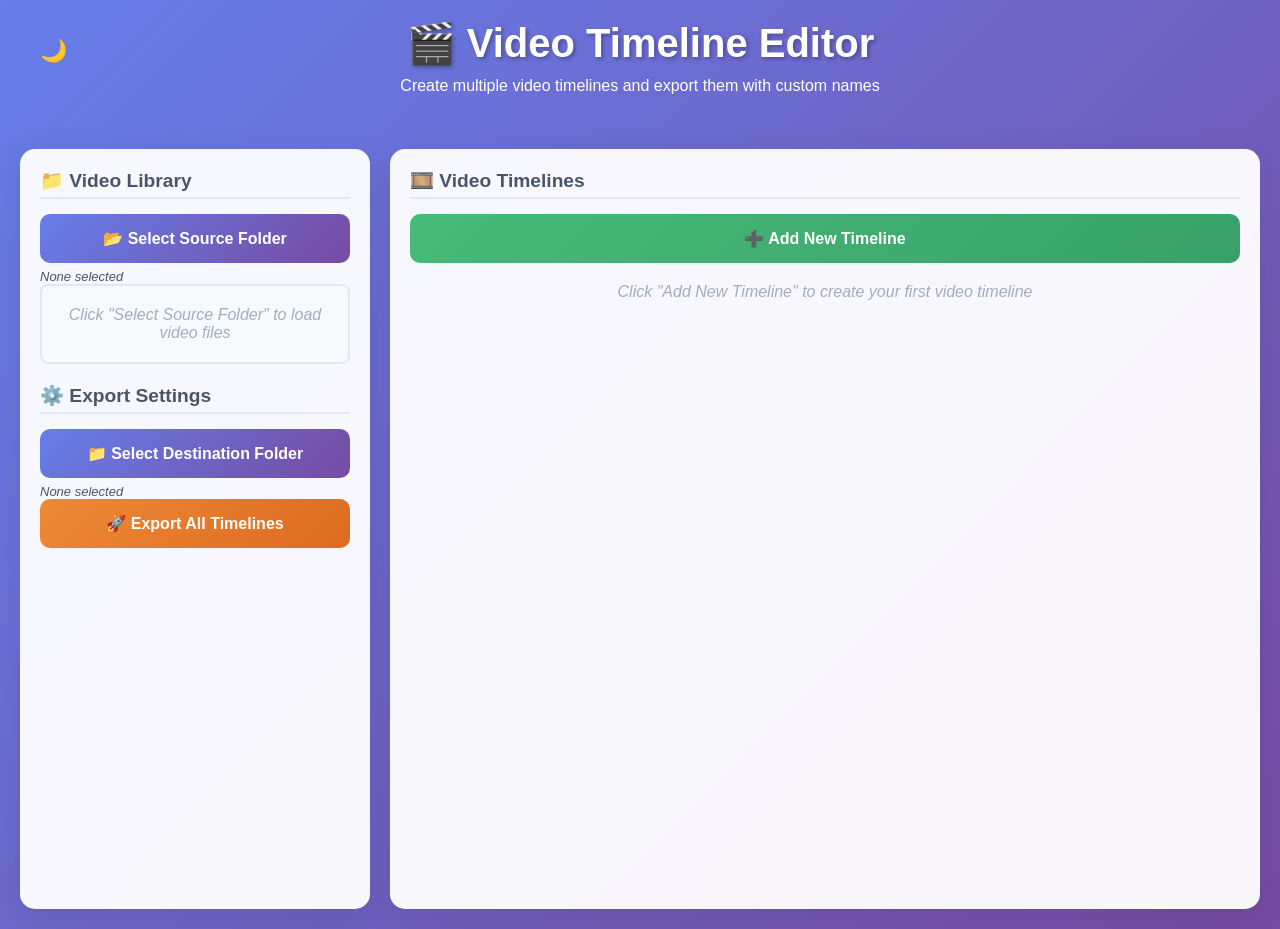
==== web/index.html @ 133e291c "made minor changes to encoder" ====
<!DOCTYPE html>
<html lang="en">
<head>
<meta charset="UTF-8" />
<meta name="viewport" content="width=device-width, initial-scale=1.0" />
<title>🎬 Video Timeline Editor</title>
<link rel="stylesheet" href="styles.css" />
</head>
<body>
<div class="container">

    <div class="header">
        <div class="theme‑toggle">
            <input type="checkbox" id="themeSwitch" />
            <label for="themeSwitch" title="Toggle light / dark">🌙</label>
        </div>

        <h1>🎬 Video Timeline Editor</h1>
        <p>Create multiple video timelines and export them with custom names</p>
        <div id="systemInfo" class="system-info"></div>
    </div>

    <div class="main-content">
        <!-- ---------- SIDEBAR ---------- -->
        <div class="sidebar">
            <div class="section-title">📁 Video Library</div>

            <button class="browse-btn" onclick="selectSource()">📂 Select Source Folder</button>
            <p id="srcLabel" class="path-label">None selected</p>

            <div class="video-list" id="videoList">
                <div class="empty-state">Click "Select Source Folder" to load video files</div>
            </div>

            <div class="section-title" style="margin-top:20px;">⚙️ Export Settings</div>

            <button class="browse-btn" onclick="selectDestination()">📁 Select Destination Folder</button>
            <p id="dstLabel" class="path-label">None selected</p>

            <button class="export-btn" id="exportBtn" onclick="exportTimelines()">🚀 Export All Timelines</button>

            <div class="progress-bar" id="progressBar">
                <div class="progress-fill" id="progressFill"></div>
            </div>
            <p id="progressText" class="progress-info"></p>
            <p id="etaText" class="progress-info eta"></p>

            <div class="status-message" id="statusMessage"></div>
        </div>

        <!-- ---------- MAIN PANEL ---------- -->
        <div class="main-panel">
            <div class="section-title">🎞️ Video Timelines</div>
            <button class="add-timeline-btn" onclick="addTimeline()">➕ Add New Timeline</button>

            <div id="timelinesContainer">
                <div class="empty-state">Click "Add New Timeline" to create your first video timeline</div>
            </div>
        </div>
    </div>
</div>

<script src="/eel.js"></script>
<script src="app.js"></script>
<script>
// Display system info on load
window.addEventListener("load", () => {
    eel.get_system_info()((info) => {
        const systemInfo = document.getElementById('systemInfo');
        const icon = info.gpu_acceleration ? '🎮' : '💻';
        systemInfo.innerHTML = `${icon} ${info.encoder_name}`;
        systemInfo.className = 'system-info ' + (info.gpu_acceleration ? 'gpu-enabled' : 'cpu-mode');
    });
});
</script>
</body>
</html>
---- web/styles.css ----
/* ---------- RESET ---------- */
*{margin:0;padding:0;box-sizing:border-box}

/* ---------- THEME TOGGLE ---------- */
.theme‑toggle{position:absolute;left:20px;top:18px;display:flex;align-items:center}
.theme‑toggle input{width:0;height:0;visibility:hidden}
.theme‑toggle label{cursor:pointer;font-size:22px;user-select:none;transition:transform .2s}
.theme‑toggle label:hover{transform:scale(1.1)}

/* ---------- LAYOUT ---------- */
body{
    font-family:'Segoe UI',Tahoma,Geneva,Verdana,sans-serif;
    background:linear-gradient(135deg,#667eea 0%,#764ba2 100%);
    min-height:100vh;color:#333;transition:background .3s,color .3s
}
.container{max-width:1400px;margin:0 auto;padding:20px}
.header{text-align:center;color:#fff;margin-bottom:30px;position:relative}
.header h1{font-size:2.5em;margin-bottom:10px;text-shadow:2px 2px 4px rgba(0,0,0,.3)}

/* ---------- SYSTEM INFO ---------- */
.system-info{
    font-size:14px;margin-top:8px;padding:6px 12px;border-radius:20px;
    display:inline-block;font-weight:bold;text-shadow:none;
    transition:all .3s
}
.system-info.gpu-enabled{
    background:rgba(72,187,120,.2);border:1px solid rgba(72,187,120,.4);
    color:#c6f6d5
}
.system-info.cpu-mode{
    background:rgba(237,137,54,.2);border:1px solid rgba(237,137,54,.4);
    color:#fbd38d
}
.main-content{display:grid;grid-template-columns:350px 1fr;gap:20px;height:calc(100vh - 140px)}

.sidebar,.main-panel{
    background:rgba(255,255,255,.95);border-radius:15px;padding:20px;
    box-shadow:0 8px 32px rgba(0,0,0,.1);backdrop-filter:blur(10px);overflow-y:auto;
    transition:background .3s,box-shadow .3s
}
.section-title{font-size:1.2em;font-weight:bold;margin-bottom:15px;color:#4a5568;border-bottom:2px solid #e2e8f0;padding-bottom:5px;transition:color .3s,border-color .3s}

/* ---------- BUTTONS ---------- */
.browse-btn,.add-timeline-btn,.export-btn,.remove-timeline-btn{
    width:100%;padding:15px;border:none;border-radius:10px;cursor:pointer;
    font-weight:bold;font-size:16px;transition:transform .2s,filter .3s;color:#fff
}
.browse-btn{background:linear-gradient(135deg,#667eea,#764ba2)}
.add-timeline-btn{background:linear-gradient(135deg,#48bb78,#38a169)}
.export-btn{background:linear-gradient(135deg,#ed8936,#dd6b20)}
.browse-btn:hover,.add-timeline-btn:hover,.export-btn:hover{transform:translateY(-2px)}
.remove-timeline-btn{background:#e53e3e;padding:8px 15px;font-size:14px;width:auto}

/* ---------- VIDEO LIST & ADD TO ALL ---------- */
.video-list{max-height:300px;overflow-y:auto;border:2px solid #e2e8f0;border-radius:8px;background:#f7fafc;transition:background .3s,border-color .3s}

.video-item-container{
    display:flex;align-items:center;border-bottom:1px solid #e2e8f0;
    transition:background-color .2s
}
.video-item-container:hover{background:#e2e8f0}

.video-item{
    flex:1;padding:12px;cursor:grab;display:flex;align-items:center;
    transition:background-color .2s
}
.video-item:active{cursor:grabbing}
.video-icon{margin-right:10px;font-size:16px}
.video-info{flex:1}

.add-to-all-btn{
    padding:8px 12px;margin:5px;border:none;border-radius:6px;
    background:linear-gradient(135deg,#38a169,#2f855a);color:#fff;
    cursor:pointer;font-size:12px;font-weight:bold;
    transition:transform .2s,background .3s;white-space:nowrap
}
.add-to-all-btn:hover{
    transform:translateY(-1px);
    background:linear-gradient(135deg,#48bb78,#38a169)
}

/* ---------- TIMELINES ---------- */
.timeline-container.fade-in{animation:fadeIn .3s ease-out}

@keyframes fadeIn{from{opacity:0;transform:translateY(20px)}to{opacity:1;transform:translateY(0)}}

.timeline-header{display:flex;align-items:center;justify-content:space-between;margin-bottom:15px;padding:15px;background:linear-gradient(135deg,#f7fafc,#e2e8f0);border-radius:10px;border:2px solid #cbd5e0;transition:background .3s,border-color .3s}
.timeline-name-input{flex:1;padding:10px;border:2px solid #e2e8f0;border-radius:6px;font-size:16px;font-weight:bold;margin-right:15px}
.timeline{min-height:80px;border:3px dashed #cbd5e0;border-radius:10px;padding:15px;background:#f7fafc;transition:all .3s}
.timeline.drag-over{border-color:#667eea;background:#ebf4ff;transform:scale(1.02)}
.timeline-video{display:inline-block;padding:8px 12px;margin:5px;background:linear-gradient(135deg,#4299e1,#3182ce);color:#fff;border-radius:20px;font-size:12px;font-weight:bold;cursor:grab;position:relative;transition:transform .2s}
.timeline-video:hover{transform:translateY(-2px)}
.timeline-video .remove-video{margin-left:8px;cursor:pointer;opacity:.7}
.timeline-video .remove-video:hover{opacity:1}

.progress-bar{width:100%;height:20px;background:#e2e8f0;border-radius:10px;overflow:hidden;margin:10px 0;display:none;transition:background .3s}
.progress-fill{height:100%;background:linear-gradient(135deg,#48bb78,#38a169);width:0%;transition:width .3s}
.progress-info{font-size:14px;color:#4a5568;transition:color .3s}.eta{font-size:13px;color:#718096;font-style:italic}

.path-label{margin-top:6px;font-size:13px;color:#4a5568;font-style:italic;transition:color .3s}

.status-message{padding:10px;border-radius:8px;margin:10px 0;display:none}
.status-success{background:#c6f6d5;border:1px solid #9ae6b4;color:#22543d}
.status-error{background:#fed7d7;border:1px solid #fc8181;color:#742a2a}
.empty-state,.drag-placeholder{text-align:center;color:#a0aec0;font-style:italic;padding:20px}
.drag-placeholder{border:2px dashed #cbd5e0;border-radius:8px;transition:border-color .3s,color .3s}

/* ---------- DARK THEME ---------- */
body.dark{background:linear-gradient(135deg,#1a202c 0%,#2d3748 100%);color:#e2e8f0}
body.dark .header h1,body.dark .header p{color:#e2e8f0}
body.dark .sidebar,body.dark .main-panel{background:rgba(26,32,44,.92);box-shadow:0 8px 32px rgba(0,0,0,.6)}
body.dark .section-title{color:#edf2f7;border-color:#4a5568}
body.dark .browse-btn,body.dark .add-timeline-btn,body.dark .export-btn{filter:brightness(.9)}
body.dark .video-list{background:#2d3748;border-color:#4a5568}
body.dark .video-item-container{border-bottom:1px solid #4a5568}
body.dark .video-item-container:hover{background:#4a5568}
body.dark .add-to-all-btn{
    background:linear-gradient(135deg,#2f855a,#276749);
}
body.dark .add-to-all-btn:hover{
    background:linear-gradient(135deg,#38a169,#2f855a);
}
body.dark .timeline-header{background:linear-gradient(135deg,#2d3748,#4a5568);border-color:#4a5568}
body.dark .timeline{background:#2d3748;border-color:#4a5568}
body.dark .timeline.drag-over{background:#4a5568;border-color:#667eea}
body.dark .progress-bar{background:#4a5568}
body.dark .progress-fill{background:linear-gradient(135deg,#38a169,#2f855a)}
body.dark .progress-info{color:#e2e8f0}
body.dark .eta{color:#cbd5e0}
body.dark .path-label{color:#cbd5e0}
body.dark .drag-placeholder{color:#a0aec0;border-color:#4a5568}
body.dark .status-success{background:#22543d;border-color:#276749}
body.dark .status-error{background:#742a2a;border-color:#9b2c2c}
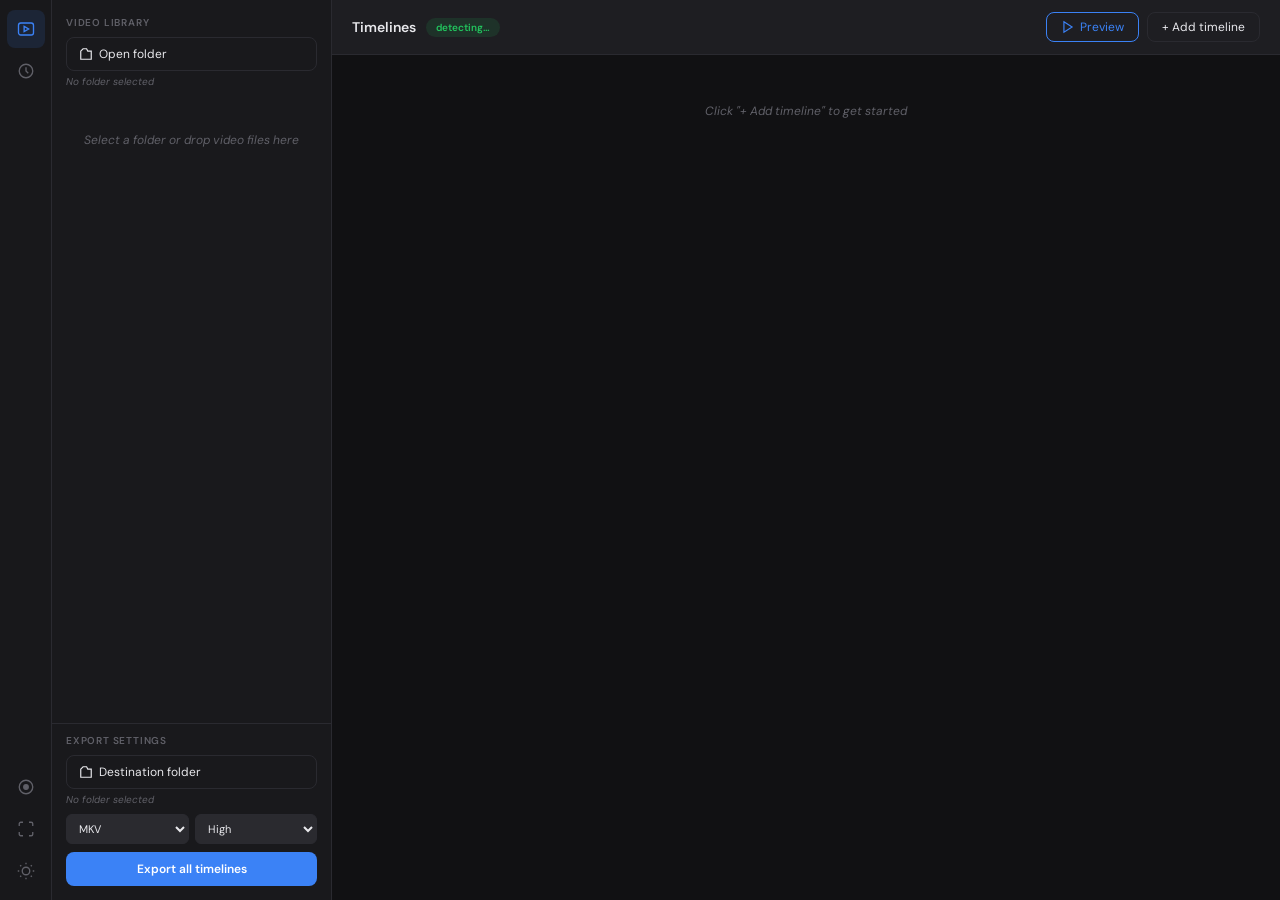
==== commit 4ef65282: "updating features Play a full timeline end-to-end without exporting (preview mode) Click a video in " ====
--- a/web/index.html
+++ b/web/index.html
@@ -1,77 +1,136 @@
 <!DOCTYPE html>
 <html lang="en">
 <head>
-<meta charset="UTF-8" />
-<meta name="viewport" content="width=device-width, initial-scale=1.0" />
-<title>🎬 Video Timeline Editor</title>
-<link rel="stylesheet" href="styles.css" />
+<meta charset="UTF-8">
+<meta name="viewport" content="width=device-width,initial-scale=1.0">
+<title>Video Timeline Editor</title>
+<link rel="preconnect" href="https://fonts.googleapis.com">
+<link href="https://fonts.googleapis.com/css2?family=DM+Sans:wght@400;500;600&display=swap" rel="stylesheet">
+<link rel="stylesheet" href="styles.css">
 </head>
 <body>
-<div class="container">
 
-    <div class="header">
-        <div class="theme‑toggle">
-            <input type="checkbox" id="themeSwitch" />
-            <label for="themeSwitch" title="Toggle light / dark">🌙</label>
+<div class="app" id="app">
+  <!-- Nav Rail -->
+  <nav class="rail">
+    <div class="rail-top">
+      <button class="rail-btn active" data-page="editor" title="Editor (Alt+1)">
+        <svg width="18" height="18" viewBox="0 0 24 24" fill="none" stroke="currentColor" stroke-width="1.8"><rect x="2" y="4" width="20" height="16" rx="3"/><path d="M9.5 8.5l6 3.5-6 3.5V8.5z"/></svg>
+      </button>
+      <button class="rail-btn" data-page="history" title="Export History (Alt+2)">
+        <svg width="18" height="18" viewBox="0 0 24 24" fill="none" stroke="currentColor" stroke-width="1.8"><circle cx="12" cy="12" r="9"/><path d="M12 7v5l3 3"/></svg>
+      </button>
+    </div>
+    <div class="rail-bottom">
+      <button class="rail-btn" id="accentBtn" title="Accent color">
+        <svg width="18" height="18" viewBox="0 0 24 24" fill="none" stroke="currentColor" stroke-width="1.8"><circle cx="12" cy="12" r="9"/><circle cx="12" cy="12" r="3" fill="currentColor"/></svg>
+      </button>
+      <input type="color" id="accentPicker" value="#3b82f6" style="position:absolute;opacity:0;width:0;height:0">
+      <button class="rail-btn" id="fullscreenBtn" title="Fullscreen (F11)">
+        <svg width="18" height="18" viewBox="0 0 24 24" fill="none" stroke="currentColor" stroke-width="1.8"><path d="M3 8V5a2 2 0 012-2h3M16 3h3a2 2 0 012 2v3M21 16v3a2 2 0 01-2 2h-3M8 21H5a2 2 0 01-2-2v-3"/></svg>
+      </button>
+      <button class="rail-btn" id="themeToggle" title="Toggle theme">
+        <svg width="18" height="18" viewBox="0 0 24 24" fill="none" stroke="currentColor" stroke-width="1.8"><circle cx="12" cy="12" r="5"/><path d="M12 1v2M12 21v2M4.22 4.22l1.42 1.42M18.36 18.36l1.42 1.42M1 12h2M21 12h2M4.22 19.78l1.42-1.42M18.36 5.64l1.42-1.42"/></svg>
+      </button>
+    </div>
+  </nav>
+
+  <!-- ═══ EDITOR PAGE ═══ -->
+  <div class="page page-editor active" id="pageEditor">
+    <!-- Sidebar (resizable) -->
+    <aside class="sidebar" id="sidebar">
+      <div class="sb-top">
+        <div class="sb-label">Video Library</div>
+        <button class="sb-btn" onclick="selectSource()">
+          <svg width="14" height="14" viewBox="0 0 24 24" fill="none" stroke="currentColor" stroke-width="2"><path d="M3 7l4-4h6l2 4h6v14H3V7z"/></svg>
+          Open folder
+        </button>
+        <div class="path-label" id="srcLabel">No folder selected</div>
+        <div class="loading-bar" id="loadingBar"><div class="loading-fill" id="loadingFill"></div></div>
+      </div>
+      <div class="video-list" id="videoList"
+           ondragover="handleExplorerDragOver(event)"
+           ondrop="handleExplorerDrop(event)">
+        <div class="empty-hint">Select a folder or drop video files here</div>
+      </div>
+      <div class="sb-bottom">
+        <div class="sb-label">Export Settings</div>
+        <button class="sb-btn" onclick="selectDestination()">
+          <svg width="14" height="14" viewBox="0 0 24 24" fill="none" stroke="currentColor" stroke-width="2"><path d="M3 7l4-4h6l2 4h6v14H3V7z"/></svg>
+          Destination folder
+        </button>
+        <div class="path-label" id="dstLabel">No folder selected</div>
+        <div class="export-row">
+          <select id="fmtSelect"><option value="mkv">MKV</option><option value="mp4">MP4</option><option value="webm">WebM</option></select>
+          <select id="qualitySelect"><option value="high">High</option><option value="medium">Medium</option><option value="fast">Fast</option></select>
         </div>
+        <button class="export-btn" id="exportBtn" onclick="exportTimelines()">Export all timelines</button>
+      </div>
+      <!-- Resize handle -->
+      <div class="sidebar-resize" id="sidebarResize"></div>
+    </aside>
 
-        <h1>🎬 Video Timeline Editor</h1>
-        <p>Create multiple video timelines and export them with custom names</p>
-        <div id="systemInfo" class="system-info"></div>
+    <!-- Main panel -->
+    <main class="main">
+      <header class="main-header">
+        <div class="header-left">
+          <span class="header-title">Timelines</span>
+          <span class="encoder-badge" id="encoderBadge">detecting…</span>
+        </div>
+        <div class="header-right">
+          <button class="preview-btn" onclick="previewTimeline()" title="Preview current timeline">
+            <svg width="14" height="14" viewBox="0 0 24 24" fill="none" stroke="currentColor" stroke-width="2"><path d="M5 3l14 9-14 9V3z"/></svg>
+            Preview
+          </button>
+          <button class="add-tl-btn" onclick="addTimeline()">+ Add timeline</button>
+        </div>
+      </header>
+      <div class="timelines-scroll" id="timelinesContainer">
+        <div class="empty-hint">Click "+ Add timeline" to get started</div>
+      </div>
+      <div class="toast" id="toast"></div>
+      <div class="progress-bar" id="progressBar">
+        <span class="prog-label" id="progLabel"></span>
+        <div class="prog-track"><div class="prog-fill" id="progFill"></div></div>
+        <span class="prog-pct" id="progPct"></span>
+        <span class="prog-eta" id="progEta"></span>
+      </div>
+    </main>
+  </div>
+
+  <!-- ═══ HISTORY PAGE ═══ -->
+  <div class="page page-history" id="pageHistory">
+    <div class="history-content">
+      <h2>Export History</h2>
+      <p class="history-sub">Results from your export sessions</p>
+      <div id="historyList" class="history-list"><div class="empty-hint">No exports yet</div></div>
     </div>
+  </div>
+</div>
 
-    <div class="main-content">
-        <!-- ---------- SIDEBAR ---------- -->
-        <div class="sidebar">
-            <div class="section-title">📁 Video Library</div>
+<!-- ═══ VIDEO PLAYER MODAL ═══ -->
+<div class="player-overlay" id="playerOverlay" onclick="closePlayer(event)">
+  <div class="player-modal" onclick="event.stopPropagation()">
+    <div class="player-header">
+      <span class="player-title" id="playerTitle">Video Preview</span>
+      <div class="player-controls">
+        <button class="player-detach" onclick="detachPlayer()" title="Open in new window">
+          <svg width="14" height="14" viewBox="0 0 24 24" fill="none" stroke="currentColor" stroke-width="2"><path d="M18 13v6a2 2 0 01-2 2H5a2 2 0 01-2-2V8a2 2 0 012-2h6M15 3h6v6M10 14L21 3"/></svg>
+        </button>
+        <button class="player-close" onclick="closePlayer()">✕</button>
+      </div>
+    </div>
+    <video id="videoPlayer" controls preload="metadata"></video>
+    <div class="player-info" id="playerInfo"></div>
+  </div>
+</div>
 
-            <button class="browse-btn" onclick="selectSource()">📂 Select Source Folder</button>
-            <p id="srcLabel" class="path-label">None selected</p>
-
-            <div class="video-list" id="videoList">
-                <div class="empty-state">Click "Select Source Folder" to load video files</div>
-            </div>
-
-            <div class="section-title" style="margin-top:20px;">⚙️ Export Settings</div>
-
-            <button class="browse-btn" onclick="selectDestination()">📁 Select Destination Folder</button>
-            <p id="dstLabel" class="path-label">None selected</p>
-
-            <button class="export-btn" id="exportBtn" onclick="exportTimelines()">🚀 Export All Timelines</button>
-
-            <div class="progress-bar" id="progressBar">
-                <div class="progress-fill" id="progressFill"></div>
-            </div>
-            <p id="progressText" class="progress-info"></p>
-            <p id="etaText" class="progress-info eta"></p>
-
-            <div class="status-message" id="statusMessage"></div>
-        </div>
-
-        <!-- ---------- MAIN PANEL ---------- -->
-        <div class="main-panel">
-            <div class="section-title">🎞️ Video Timelines</div>
-            <button class="add-timeline-btn" onclick="addTimeline()">➕ Add New Timeline</button>
-
-            <div id="timelinesContainer">
-                <div class="empty-state">Click "Add New Timeline" to create your first video timeline</div>
-            </div>
-        </div>
-    </div>
-</div>
+<!-- Notification sound (base64 embedded tiny beep) -->
+<audio id="notifSound" preload="auto">
+  <source src="[data-uri]" type="audio/wav">
+</audio>
 
 <script src="/eel.js"></script>
 <script src="app.js"></script>
-<script>
-// Display system info on load
-window.addEventListener("load", () => {
-    eel.get_system_info()((info) => {
-        const systemInfo = document.getElementById('systemInfo');
-        const icon = info.gpu_acceleration ? '🎮' : '💻';
-        systemInfo.innerHTML = `${icon} ${info.encoder_name}`;
-        systemInfo.className = 'system-info ' + (info.gpu_acceleration ? 'gpu-enabled' : 'cpu-mode');
-    });
-});
-</script>
 </body>
-</html>+</html>
--- a/web/styles.css
+++ b/web/styles.css
@@ -1,133 +1,182 @@
-/* ---------- RESET ---------- */
 *{margin:0;padding:0;box-sizing:border-box}
 
-/* ---------- THEME TOGGLE ---------- */
-.theme‑toggle{position:absolute;left:20px;top:18px;display:flex;align-items:center}
-.theme‑toggle input{width:0;height:0;visibility:hidden}
-.theme‑toggle label{cursor:pointer;font-size:22px;user-select:none;transition:transform .2s}
-.theme‑toggle label:hover{transform:scale(1.1)}
+:root{
+  --bg-app:#111113;--bg-rail:#18181b;--bg-sidebar:#19191c;--bg-main:#111113;
+  --bg-card:#1e1e22;--bg-card-2:#252529;--bg-input:#2a2a2f;--bg-hover:#2f2f35;
+  --text-1:#e8e8ec;--text-2:#a0a0a8;--text-3:#606068;
+  --border:#2a2a30;--border-hover:#3a3a42;
+  --accent:#3b82f6;--accent-hover:#2563eb;--accent-soft:rgba(59,130,246,.12);
+  --green:#22c55e;--green-soft:rgba(34,197,94,.12);
+  --red:#ef4444;--red-soft:rgba(239,68,68,.12);
+  --amber:#f59e0b;--amber-soft:rgba(245,158,11,.12);
+  --radius:8px;--radius-lg:12px;
+  --font:'DM Sans',system-ui,-apple-system,sans-serif;
+  --transition:150ms ease;
+  --sidebar-w:280px;
+}
+body.light{
+  --bg-app:#f5f5f7;--bg-rail:#e8e8ec;--bg-sidebar:#f0f0f3;--bg-main:#f5f5f7;
+  --bg-card:#fff;--bg-card-2:#f7f7f9;--bg-input:#e8e8ed;--bg-hover:#e0e0e6;
+  --text-1:#1a1a1e;--text-2:#5a5a65;--text-3:#9a9aa5;
+  --border:#d8d8e0;--border-hover:#c0c0ca;
+  --accent-soft:rgba(59,130,246,.08);--green-soft:rgba(34,197,94,.08);
+  --red-soft:rgba(239,68,68,.08);--amber-soft:rgba(245,158,11,.08);
+}
+body{font-family:var(--font);background:var(--bg-app);color:var(--text-1);overflow:hidden;height:100vh}
 
-/* ---------- LAYOUT ---------- */
-body{
-    font-family:'Segoe UI',Tahoma,Geneva,Verdana,sans-serif;
-    background:linear-gradient(135deg,#667eea 0%,#764ba2 100%);
-    min-height:100vh;color:#333;transition:background .3s,color .3s
-}
-.container{max-width:1400px;margin:0 auto;padding:20px}
-.header{text-align:center;color:#fff;margin-bottom:30px;position:relative}
-.header h1{font-size:2.5em;margin-bottom:10px;text-shadow:2px 2px 4px rgba(0,0,0,.3)}
+/* ═══ LAYOUT ═══ */
+.app{display:flex;height:100vh}
 
-/* ---------- SYSTEM INFO ---------- */
-.system-info{
-    font-size:14px;margin-top:8px;padding:6px 12px;border-radius:20px;
-    display:inline-block;font-weight:bold;text-shadow:none;
-    transition:all .3s
-}
-.system-info.gpu-enabled{
-    background:rgba(72,187,120,.2);border:1px solid rgba(72,187,120,.4);
-    color:#c6f6d5
-}
-.system-info.cpu-mode{
-    background:rgba(237,137,54,.2);border:1px solid rgba(237,137,54,.4);
-    color:#fbd38d
-}
-.main-content{display:grid;grid-template-columns:350px 1fr;gap:20px;height:calc(100vh - 140px)}
+/* ═══ NAV RAIL ═══ */
+.rail{width:52px;background:var(--bg-rail);border-right:1px solid var(--border);display:flex;flex-direction:column;align-items:center;padding:10px 0;flex-shrink:0}
+.rail-top{display:flex;flex-direction:column;gap:4px}
+.rail-bottom{margin-top:auto;display:flex;flex-direction:column;gap:4px}
+.rail-btn{width:38px;height:38px;border-radius:var(--radius);border:none;background:transparent;color:var(--text-3);cursor:pointer;display:flex;align-items:center;justify-content:center;transition:all var(--transition)}
+.rail-btn:hover{background:var(--bg-hover);color:var(--text-2)}
+.rail-btn.active{background:var(--accent-soft);color:var(--accent)}
 
-.sidebar,.main-panel{
-    background:rgba(255,255,255,.95);border-radius:15px;padding:20px;
-    box-shadow:0 8px 32px rgba(0,0,0,.1);backdrop-filter:blur(10px);overflow-y:auto;
-    transition:background .3s,box-shadow .3s
-}
-.section-title{font-size:1.2em;font-weight:bold;margin-bottom:15px;color:#4a5568;border-bottom:2px solid #e2e8f0;padding-bottom:5px;transition:color .3s,border-color .3s}
+/* ═══ PAGES ═══ */
+.page{display:none;flex:1;overflow:hidden}
+.page.active{display:flex}
+.page-history{overflow-y:auto}
 
-/* ---------- BUTTONS ---------- */
-.browse-btn,.add-timeline-btn,.export-btn,.remove-timeline-btn{
-    width:100%;padding:15px;border:none;border-radius:10px;cursor:pointer;
-    font-weight:bold;font-size:16px;transition:transform .2s,filter .3s;color:#fff
-}
-.browse-btn{background:linear-gradient(135deg,#667eea,#764ba2)}
-.add-timeline-btn{background:linear-gradient(135deg,#48bb78,#38a169)}
-.export-btn{background:linear-gradient(135deg,#ed8936,#dd6b20)}
-.browse-btn:hover,.add-timeline-btn:hover,.export-btn:hover{transform:translateY(-2px)}
-.remove-timeline-btn{background:#e53e3e;padding:8px 15px;font-size:14px;width:auto}
+/* ═══ SIDEBAR (resizable) ═══ */
+.sidebar{width:var(--sidebar-w);min-width:220px;max-width:500px;background:var(--bg-sidebar);border-right:1px solid var(--border);display:flex;flex-direction:column;flex-shrink:0;position:relative}
+.sidebar-resize{position:absolute;top:0;right:-3px;width:6px;height:100%;cursor:col-resize;z-index:5}
+.sidebar-resize:hover,.sidebar-resize.active{background:var(--accent);opacity:.3}
+.sb-top{padding:16px 14px 8px}
+.sb-bottom{padding:10px 14px 14px;border-top:1px solid var(--border)}
+.sb-label{font-size:10px;font-weight:600;color:var(--text-3);letter-spacing:.8px;text-transform:uppercase;margin-bottom:8px}
+.sb-btn{width:100%;padding:8px 12px;border-radius:var(--radius);border:1px solid var(--border);background:transparent;color:var(--text-1);font-family:var(--font);font-size:12px;cursor:pointer;display:flex;align-items:center;gap:6px;transition:all var(--transition)}
+.sb-btn:hover{background:var(--bg-hover);border-color:var(--border-hover)}
+.path-label{font-size:10px;color:var(--text-3);font-style:italic;margin:4px 0 0;white-space:nowrap;overflow:hidden;text-overflow:ellipsis}
 
-/* ---------- VIDEO LIST & ADD TO ALL ---------- */
-.video-list{max-height:300px;overflow-y:auto;border:2px solid #e2e8f0;border-radius:8px;background:#f7fafc;transition:background .3s,border-color .3s}
+/* Loading bar for folder scanning */
+.loading-bar{height:2px;background:var(--bg-input);border-radius:1px;margin-top:6px;overflow:hidden;display:none}
+.loading-bar.show{display:block}
+.loading-fill{height:100%;background:var(--accent);width:0%;transition:width .3s}
 
-.video-item-container{
-    display:flex;align-items:center;border-bottom:1px solid #e2e8f0;
-    transition:background-color .2s
-}
-.video-item-container:hover{background:#e2e8f0}
+.export-row{display:flex;gap:6px;margin:8px 0}
+.export-row select{flex:1;padding:6px 8px;border-radius:6px;border:1px solid var(--border);background:var(--bg-input);color:var(--text-1);font-family:var(--font);font-size:11px;cursor:pointer}
+.export-btn{width:100%;padding:9px;border-radius:var(--radius);border:none;background:var(--accent);color:#fff;font-family:var(--font);font-size:12px;font-weight:600;cursor:pointer;transition:all var(--transition)}
+.export-btn:hover{background:var(--accent-hover)}
+.export-btn:disabled{opacity:.5;cursor:not-allowed}
 
-.video-item{
-    flex:1;padding:12px;cursor:grab;display:flex;align-items:center;
-    transition:background-color .2s
-}
-.video-item:active{cursor:grabbing}
-.video-icon{margin-right:10px;font-size:16px}
-.video-info{flex:1}
+/* ═══ VIDEO LIST ═══ */
+.video-list{flex:1;overflow-y:auto;padding:4px 10px;min-height:0}
+.video-list.drag-hover{outline:2px dashed var(--accent);outline-offset:-4px;background:var(--accent-soft)}
+.vid-item{display:flex;align-items:center;gap:8px;padding:6px 8px;border-radius:var(--radius);cursor:grab;transition:background var(--transition);position:relative}
+.vid-item:hover{background:var(--bg-hover)}
+.vid-item:active{cursor:grabbing}
+.vid-thumb{width:56px;height:32px;border-radius:4px;background:var(--bg-card-2);flex-shrink:0;display:flex;align-items:center;justify-content:center;overflow:hidden;cursor:pointer}
+.vid-thumb img{width:100%;height:100%;object-fit:cover}
+.vid-thumb svg{color:var(--text-3)}
+.vid-thumb:hover{opacity:.8}
+.vid-meta{flex:1;min-width:0}
+.vid-name{font-size:11px;font-weight:500;white-space:nowrap;overflow:hidden;text-overflow:ellipsis}
+.vid-detail{font-size:10px;color:var(--text-3)}
+.add-all-btn{width:22px;height:22px;border-radius:5px;border:1px solid var(--border);background:transparent;color:var(--text-3);cursor:pointer;display:flex;align-items:center;justify-content:center;font-size:12px;flex-shrink:0;transition:all var(--transition)}
+.add-all-btn:hover{background:var(--green-soft);border-color:var(--green);color:var(--green)}
 
-.add-to-all-btn{
-    padding:8px 12px;margin:5px;border:none;border-radius:6px;
-    background:linear-gradient(135deg,#38a169,#2f855a);color:#fff;
-    cursor:pointer;font-size:12px;font-weight:bold;
-    transition:transform .2s,background .3s;white-space:nowrap
-}
-.add-to-all-btn:hover{
-    transform:translateY(-1px);
-    background:linear-gradient(135deg,#48bb78,#38a169)
-}
+/* ═══ TOOLTIP PREVIEW ═══ */
+.thumb-tooltip{position:fixed;z-index:100;pointer-events:none;border-radius:6px;overflow:hidden;box-shadow:0 8px 32px rgba(0,0,0,.5);border:1px solid var(--border);opacity:0;transition:opacity .15s}
+.thumb-tooltip.show{opacity:1}
+.thumb-tooltip img{display:block;width:240px;height:auto}
 
-/* ---------- TIMELINES ---------- */
-.timeline-container.fade-in{animation:fadeIn .3s ease-out}
+/* ═══ MAIN PANEL ═══ */
+.main{flex:1;display:flex;flex-direction:column;background:var(--bg-main);overflow:hidden}
+.main-header{padding:12px 20px;display:flex;align-items:center;justify-content:space-between;border-bottom:1px solid var(--border);background:var(--bg-card);flex-shrink:0}
+.header-left{display:flex;align-items:center;gap:10px}
+.header-right{display:flex;align-items:center;gap:8px}
+.header-title{font-size:14px;font-weight:600}
+.encoder-badge{font-size:10px;font-weight:600;padding:3px 10px;border-radius:20px;background:var(--green-soft);color:var(--green)}
+.encoder-badge.cpu{background:var(--amber-soft);color:var(--amber)}
+.add-tl-btn,.preview-btn{padding:6px 14px;border-radius:var(--radius);border:1px solid var(--border);background:transparent;color:var(--text-1);font-family:var(--font);font-size:12px;cursor:pointer;transition:all var(--transition);display:flex;align-items:center;gap:5px}
+.add-tl-btn:hover,.preview-btn:hover{background:var(--bg-hover);border-color:var(--border-hover)}
+.preview-btn{border-color:var(--accent);color:var(--accent)}
+.preview-btn:hover{background:var(--accent-soft)}
 
-@keyframes fadeIn{from{opacity:0;transform:translateY(20px)}to{opacity:1;transform:translateY(0)}}
+/* ═══ TIMELINES ═══ */
+.timelines-scroll{flex:1;overflow-y:auto;padding:16px 20px;display:flex;flex-direction:column;gap:12px}
+.tl-card{background:var(--bg-card);border:1px solid var(--border);border-radius:var(--radius-lg);padding:12px 16px;animation:fadeUp .25s ease-out}
+@keyframes fadeUp{from{opacity:0;transform:translateY(12px)}to{opacity:1;transform:translateY(0)}}
+.tl-head{display:flex;align-items:center;justify-content:space-between;margin-bottom:8px}
+.tl-head-left{display:flex;align-items:center;gap:8px;flex:1;min-width:0}
+.tl-grip{color:var(--text-3);flex-shrink:0;font-size:14px}
+.tl-name{border:none;background:transparent;color:var(--text-1);font-family:var(--font);font-size:13px;font-weight:500;padding:3px 6px;border-radius:4px;flex:1;min-width:0}
+.tl-name:hover{background:var(--bg-input)}
+.tl-name:focus{outline:1px solid var(--accent);background:var(--bg-card)}
+.tl-dur{font-size:10px;color:var(--text-3);margin-right:4px;white-space:nowrap}
+.tl-color-btn{width:16px;height:16px;border-radius:50%;border:2px solid var(--border);cursor:pointer;margin-right:4px;flex-shrink:0;transition:border-color var(--transition)}
+.tl-color-btn:hover{border-color:var(--text-2)}
+.tl-remove{width:24px;height:24px;border-radius:6px;border:none;background:transparent;color:var(--text-3);cursor:pointer;display:flex;align-items:center;justify-content:center;transition:all var(--transition);flex-shrink:0}
+.tl-remove:hover{background:var(--red-soft);color:var(--red)}
 
-.timeline-header{display:flex;align-items:center;justify-content:space-between;margin-bottom:15px;padding:15px;background:linear-gradient(135deg,#f7fafc,#e2e8f0);border-radius:10px;border:2px solid #cbd5e0;transition:background .3s,border-color .3s}
-.timeline-name-input{flex:1;padding:10px;border:2px solid #e2e8f0;border-radius:6px;font-size:16px;font-weight:bold;margin-right:15px}
-.timeline{min-height:80px;border:3px dashed #cbd5e0;border-radius:10px;padding:15px;background:#f7fafc;transition:all .3s}
-.timeline.drag-over{border-color:#667eea;background:#ebf4ff;transform:scale(1.02)}
-.timeline-video{display:inline-block;padding:8px 12px;margin:5px;background:linear-gradient(135deg,#4299e1,#3182ce);color:#fff;border-radius:20px;font-size:12px;font-weight:bold;cursor:grab;position:relative;transition:transform .2s}
-.timeline-video:hover{transform:translateY(-2px)}
-.timeline-video .remove-video{margin-left:8px;cursor:pointer;opacity:.7}
-.timeline-video .remove-video:hover{opacity:1}
+/* ═══ CLIP TRACK ═══ */
+.tl-track{display:flex;gap:3px;min-height:44px;background:var(--bg-card-2);border-radius:6px;padding:4px;align-items:stretch}
+.tl-track.drag-over{outline:2px solid var(--accent);outline-offset:-2px;background:var(--accent-soft)}
+.tl-clip{border-radius:4px;overflow:hidden;position:relative;cursor:grab;min-width:36px;display:flex;flex-direction:column;justify-content:flex-end;transition:transform var(--transition)}
+.tl-clip:hover{transform:translateY(-1px)}
+.clip-name{font-size:9px;color:rgba(255,255,255,.9);font-weight:500;padding:2px 5px;white-space:nowrap;overflow:hidden;text-overflow:ellipsis}
+.clip-dur{position:absolute;top:2px;right:4px;font-size:8px;color:rgba(255,255,255,.5)}
+.clip-x{position:absolute;top:1px;left:3px;font-size:10px;color:rgba(255,255,255,.35);cursor:pointer;line-height:1;border:none;background:transparent;padding:1px}
+.clip-x:hover{color:rgba(255,255,255,.9)}
+.tl-empty{min-height:44px;border:1.5px dashed var(--border);border-radius:6px;display:flex;align-items:center;justify-content:center;font-size:11px;color:var(--text-3);transition:all var(--transition)}
+.tl-empty.drag-over{border-color:var(--accent);background:var(--accent-soft);color:var(--accent)}
 
-.progress-bar{width:100%;height:20px;background:#e2e8f0;border-radius:10px;overflow:hidden;margin:10px 0;display:none;transition:background .3s}
-.progress-fill{height:100%;background:linear-gradient(135deg,#48bb78,#38a169);width:0%;transition:width .3s}
-.progress-info{font-size:14px;color:#4a5568;transition:color .3s}.eta{font-size:13px;color:#718096;font-style:italic}
+/* Clip color palette */
+.clip-colors{display:none;position:absolute;top:100%;left:0;z-index:20;background:var(--bg-card);border:1px solid var(--border);border-radius:var(--radius);padding:6px;gap:4px;display:none;flex-wrap:wrap;width:120px;box-shadow:0 4px 16px rgba(0,0,0,.3)}
+.clip-colors.show{display:flex}
+.clip-color-opt{width:20px;height:20px;border-radius:50%;border:2px solid transparent;cursor:pointer}
+.clip-color-opt:hover{border-color:#fff}
 
-.path-label{margin-top:6px;font-size:13px;color:#4a5568;font-style:italic;transition:color .3s}
+/* ═══ TOAST ═══ */
+.toast{position:absolute;bottom:50px;left:50%;transform:translateX(-50%);padding:8px 16px;border-radius:var(--radius);font-size:12px;font-weight:500;opacity:0;pointer-events:none;transition:opacity .3s;z-index:10;white-space:nowrap}
+.toast.show{opacity:1}
+.toast.ok{background:var(--green-soft);color:var(--green);border:1px solid rgba(34,197,94,.2)}
+.toast.err{background:var(--red-soft);color:var(--red);border:1px solid rgba(239,68,68,.2)}
 
-.status-message{padding:10px;border-radius:8px;margin:10px 0;display:none}
-.status-success{background:#c6f6d5;border:1px solid #9ae6b4;color:#22543d}
-.status-error{background:#fed7d7;border:1px solid #fc8181;color:#742a2a}
-.empty-state,.drag-placeholder{text-align:center;color:#a0aec0;font-style:italic;padding:20px}
-.drag-placeholder{border:2px dashed #cbd5e0;border-radius:8px;transition:border-color .3s,color .3s}
+/* ═══ PROGRESS BAR ═══ */
+.progress-bar{padding:8px 20px;display:none;align-items:center;gap:10px;border-top:1px solid var(--border);background:var(--bg-card);flex-shrink:0}
+.progress-bar.show{display:flex}
+.prog-label{font-size:11px;color:var(--text-2);white-space:nowrap}
+.prog-track{flex:1;height:3px;background:var(--bg-input);border-radius:2px;overflow:hidden}
+.prog-fill{height:100%;background:var(--accent);border-radius:2px;width:0%;transition:width .3s}
+.prog-pct{font-size:11px;font-weight:600;min-width:30px;text-align:right}
+.prog-eta{font-size:10px;color:var(--text-3);white-space:nowrap}
 
-/* ---------- DARK THEME ---------- */
-body.dark{background:linear-gradient(135deg,#1a202c 0%,#2d3748 100%);color:#e2e8f0}
-body.dark .header h1,body.dark .header p{color:#e2e8f0}
-body.dark .sidebar,body.dark .main-panel{background:rgba(26,32,44,.92);box-shadow:0 8px 32px rgba(0,0,0,.6)}
-body.dark .section-title{color:#edf2f7;border-color:#4a5568}
-body.dark .browse-btn,body.dark .add-timeline-btn,body.dark .export-btn{filter:brightness(.9)}
-body.dark .video-list{background:#2d3748;border-color:#4a5568}
-body.dark .video-item-container{border-bottom:1px solid #4a5568}
-body.dark .video-item-container:hover{background:#4a5568}
-body.dark .add-to-all-btn{
-    background:linear-gradient(135deg,#2f855a,#276749);
-}
-body.dark .add-to-all-btn:hover{
-    background:linear-gradient(135deg,#38a169,#2f855a);
-}
-body.dark .timeline-header{background:linear-gradient(135deg,#2d3748,#4a5568);border-color:#4a5568}
-body.dark .timeline{background:#2d3748;border-color:#4a5568}
-body.dark .timeline.drag-over{background:#4a5568;border-color:#667eea}
-body.dark .progress-bar{background:#4a5568}
-body.dark .progress-fill{background:linear-gradient(135deg,#38a169,#2f855a)}
-body.dark .progress-info{color:#e2e8f0}
-body.dark .eta{color:#cbd5e0}
-body.dark .path-label{color:#cbd5e0}
-body.dark .drag-placeholder{color:#a0aec0;border-color:#4a5568}
-body.dark .status-success{background:#22543d;border-color:#276749}
-body.dark .status-error{background:#742a2a;border-color:#9b2c2c}+/* ═══ VIDEO PLAYER MODAL ═══ */
+.player-overlay{position:fixed;inset:0;background:rgba(0,0,0,.7);z-index:50;display:none;align-items:center;justify-content:center;backdrop-filter:blur(4px)}
+.player-overlay.show{display:flex}
+.player-modal{background:var(--bg-card);border:1px solid var(--border);border-radius:var(--radius-lg);overflow:hidden;width:min(900px,90vw);max-height:90vh;display:flex;flex-direction:column}
+.player-header{display:flex;align-items:center;justify-content:space-between;padding:10px 16px;border-bottom:1px solid var(--border)}
+.player-title{font-size:13px;font-weight:500;white-space:nowrap;overflow:hidden;text-overflow:ellipsis;flex:1}
+.player-controls{display:flex;gap:6px}
+.player-detach,.player-close{width:28px;height:28px;border-radius:6px;border:1px solid var(--border);background:transparent;color:var(--text-2);cursor:pointer;display:flex;align-items:center;justify-content:center;transition:all var(--transition)}
+.player-detach:hover{background:var(--accent-soft);color:var(--accent);border-color:var(--accent)}
+.player-close:hover{background:var(--red-soft);color:var(--red);border-color:var(--red)}
+#videoPlayer{width:100%;max-height:70vh;background:#000}
+.player-info{padding:8px 16px;font-size:11px;color:var(--text-3);border-top:1px solid var(--border)}
+
+/* ═══ HISTORY ═══ */
+.history-content{padding:32px;max-width:800px}
+.history-content h2{font-size:22px;font-weight:600;margin-bottom:4px}
+.history-sub{font-size:13px;color:var(--text-3);margin-bottom:24px}
+.history-list{display:flex;flex-direction:column;gap:6px}
+.hist-item{display:flex;align-items:center;gap:12px;padding:12px 16px;background:var(--bg-card);border:1px solid var(--border);border-radius:var(--radius-lg)}
+.hist-icon{width:32px;height:32px;border-radius:var(--radius);display:flex;align-items:center;justify-content:center;flex-shrink:0;font-size:14px}
+.hist-icon.ok{background:var(--green-soft);color:var(--green)}
+.hist-icon.fail{background:var(--red-soft);color:var(--red)}
+.hist-info{flex:1;min-width:0}
+.hist-name{font-size:13px;font-weight:500;white-space:nowrap;overflow:hidden;text-overflow:ellipsis}
+.hist-detail{font-size:11px;color:var(--text-3);margin-top:2px}
+.hist-time{font-size:10px;color:var(--text-3);flex-shrink:0}
+
+.empty-hint{text-align:center;color:var(--text-3);font-size:12px;font-style:italic;padding:32px 16px}
+
+::-webkit-scrollbar{width:6px}
+::-webkit-scrollbar-track{background:transparent}
+::-webkit-scrollbar-thumb{background:var(--border);border-radius:3px}
+::-webkit-scrollbar-thumb:hover{background:var(--border-hover)}
+
+:fullscreen .app{height:100vh}
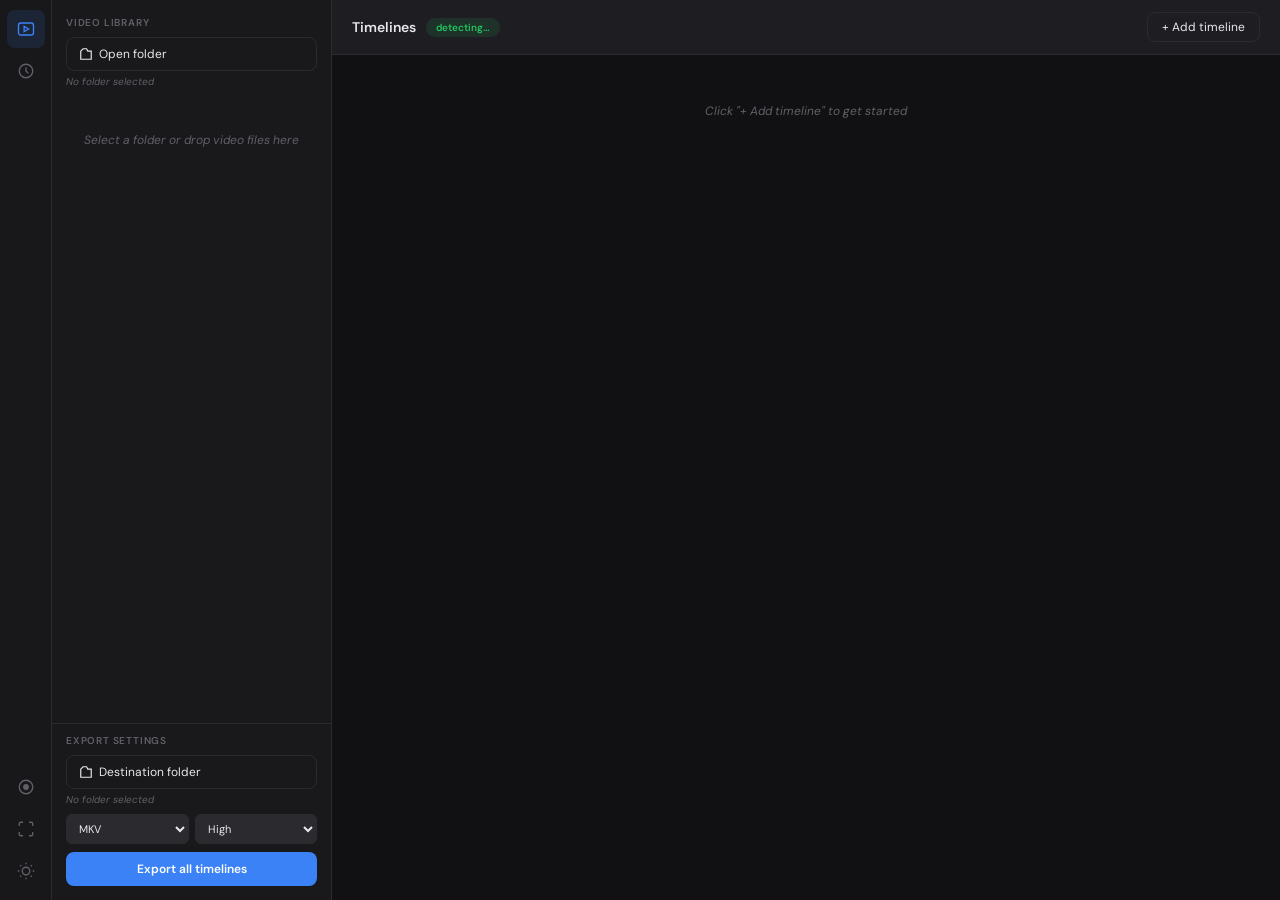
==== commit fd53f8b5: "Final Update Part 1" ====
--- a/web/index.html
+++ b/web/index.html
@@ -78,10 +78,6 @@
           <span class="encoder-badge" id="encoderBadge">detecting…</span>
         </div>
         <div class="header-right">
-          <button class="preview-btn" onclick="previewTimeline()" title="Preview current timeline">
-            <svg width="14" height="14" viewBox="0 0 24 24" fill="none" stroke="currentColor" stroke-width="2"><path d="M5 3l14 9-14 9V3z"/></svg>
-            Preview
-          </button>
           <button class="add-tl-btn" onclick="addTimeline()">+ Add timeline</button>
         </div>
       </header>
@@ -108,24 +104,7 @@
   </div>
 </div>
 
-<!-- ═══ VIDEO PLAYER MODAL ═══ -->
-<div class="player-overlay" id="playerOverlay" onclick="closePlayer(event)">
-  <div class="player-modal" onclick="event.stopPropagation()">
-    <div class="player-header">
-      <span class="player-title" id="playerTitle">Video Preview</span>
-      <div class="player-controls">
-        <button class="player-detach" onclick="detachPlayer()" title="Open in new window">
-          <svg width="14" height="14" viewBox="0 0 24 24" fill="none" stroke="currentColor" stroke-width="2"><path d="M18 13v6a2 2 0 01-2 2H5a2 2 0 01-2-2V8a2 2 0 012-2h6M15 3h6v6M10 14L21 3"/></svg>
-        </button>
-        <button class="player-close" onclick="closePlayer()">✕</button>
-      </div>
-    </div>
-    <video id="videoPlayer" controls preload="metadata"></video>
-    <div class="player-info" id="playerInfo"></div>
-  </div>
-</div>
-
-<!-- Notification sound (base64 embedded tiny beep) -->
+<!-- Notification sound -->
 <audio id="notifSound" preload="auto">
   <source src="[data-uri]" type="audio/wav">
 </audio>
--- a/web/styles.css
+++ b/web/styles.css
@@ -91,10 +91,8 @@
 .header-title{font-size:14px;font-weight:600}
 .encoder-badge{font-size:10px;font-weight:600;padding:3px 10px;border-radius:20px;background:var(--green-soft);color:var(--green)}
 .encoder-badge.cpu{background:var(--amber-soft);color:var(--amber)}
-.add-tl-btn,.preview-btn{padding:6px 14px;border-radius:var(--radius);border:1px solid var(--border);background:transparent;color:var(--text-1);font-family:var(--font);font-size:12px;cursor:pointer;transition:all var(--transition);display:flex;align-items:center;gap:5px}
-.add-tl-btn:hover,.preview-btn:hover{background:var(--bg-hover);border-color:var(--border-hover)}
-.preview-btn{border-color:var(--accent);color:var(--accent)}
-.preview-btn:hover{background:var(--accent-soft)}
+.add-tl-btn{padding:6px 14px;border-radius:var(--radius);border:1px solid var(--border);background:transparent;color:var(--text-1);font-family:var(--font);font-size:12px;cursor:pointer;transition:all var(--transition);display:flex;align-items:center;gap:5px}
+.add-tl-btn:hover{background:var(--bg-hover);border-color:var(--border-hover)}
 
 /* ═══ TIMELINES ═══ */
 .timelines-scroll{flex:1;overflow-y:auto;padding:16px 20px;display:flex;flex-direction:column;gap:12px}
@@ -145,19 +143,6 @@
 .prog-pct{font-size:11px;font-weight:600;min-width:30px;text-align:right}
 .prog-eta{font-size:10px;color:var(--text-3);white-space:nowrap}
 
-/* ═══ VIDEO PLAYER MODAL ═══ */
-.player-overlay{position:fixed;inset:0;background:rgba(0,0,0,.7);z-index:50;display:none;align-items:center;justify-content:center;backdrop-filter:blur(4px)}
-.player-overlay.show{display:flex}
-.player-modal{background:var(--bg-card);border:1px solid var(--border);border-radius:var(--radius-lg);overflow:hidden;width:min(900px,90vw);max-height:90vh;display:flex;flex-direction:column}
-.player-header{display:flex;align-items:center;justify-content:space-between;padding:10px 16px;border-bottom:1px solid var(--border)}
-.player-title{font-size:13px;font-weight:500;white-space:nowrap;overflow:hidden;text-overflow:ellipsis;flex:1}
-.player-controls{display:flex;gap:6px}
-.player-detach,.player-close{width:28px;height:28px;border-radius:6px;border:1px solid var(--border);background:transparent;color:var(--text-2);cursor:pointer;display:flex;align-items:center;justify-content:center;transition:all var(--transition)}
-.player-detach:hover{background:var(--accent-soft);color:var(--accent);border-color:var(--accent)}
-.player-close:hover{background:var(--red-soft);color:var(--red);border-color:var(--red)}
-#videoPlayer{width:100%;max-height:70vh;background:#000}
-.player-info{padding:8px 16px;font-size:11px;color:var(--text-3);border-top:1px solid var(--border)}
-
 /* ═══ HISTORY ═══ */
 .history-content{padding:32px;max-width:800px}
 .history-content h2{font-size:22px;font-weight:600;margin-bottom:4px}
